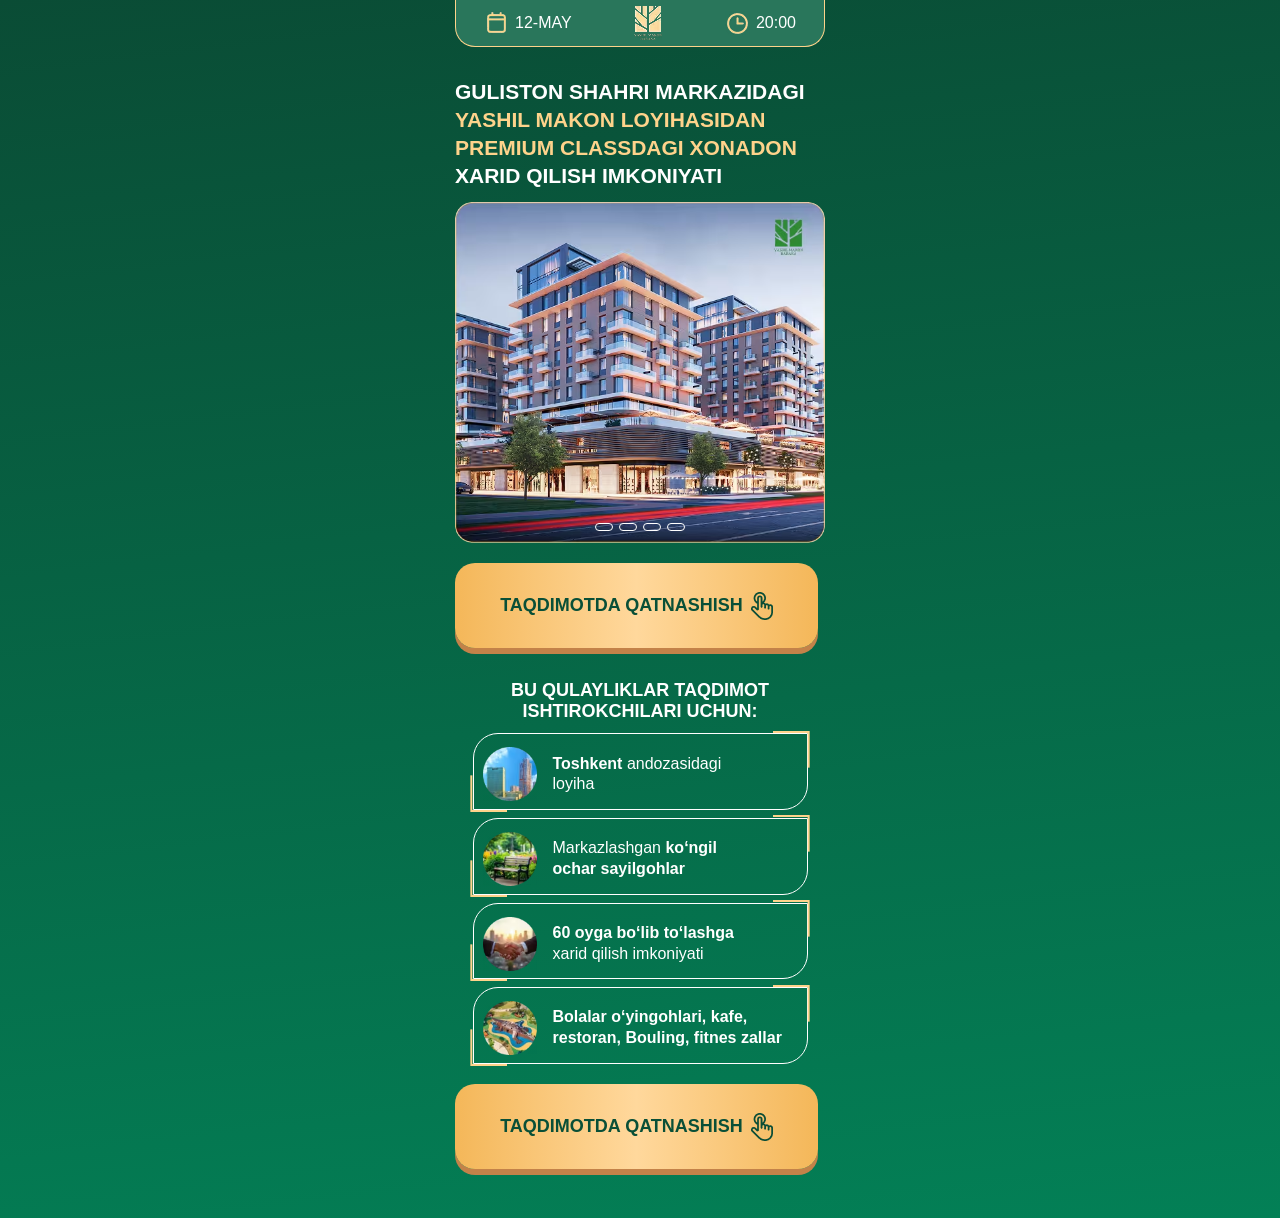
==== a/index.html @ 6a6998e7 "add" ====
<!DOCTYPE html>
<html lang="uz">

<head>
    <meta charset="UTF-8">
    <meta name="viewport" content="width=device-width, initial-scale=1.0">
    <title>Yashil Makon Baraka</title>

    <style>
        * { margin: 0; padding: 0; box-sizing: border-box; } body { background: linear-gradient(173.06deg, #0A4C35 0%, #038056 100%); } .hero { padding-top: 0; padding-bottom: 17px; } .hero__container { max-width: 390px; margin: 0 auto; padding: 0 10px; position: relative; } .hero__header { display: flex; align-items: center; justify-content: space-between; margin-bottom: 31px; background-color: #29765B; border-bottom-right-radius: 20px; border-bottom-left-radius: 20px; padding: 6px 28px; border: 1px solid #FED38B; border-top: 0; margin-bottom: 31px; } .hero__date { display: flex; align-items: center; gap: 6px; } .hero__date-text { font-family: Poppins, sans-serif; font-weight: 500; font-size: 16px; line-height: 100%; letter-spacing: -2%; text-align: center; color: white; } .hero__title { font-family: Inter, sans-serif; font-weight: 600; font-size: clamp(17px, 5.3vw, 21px); line-height: 27.9px; letter-spacing: 3%; text-transform: uppercase; margin-bottom: 12px; color: white; } .hero__title span { color: #FED38B; } .hero__slider { position: relative; width: 100%; overflow: hidden; border-radius: 16px; margin-bottom: 20px; } .hero__slider-track { display: flex; width: 400%; animation: heroSlide 16s infinite; } .hero__slide { width: 25%; height: auto; flex-shrink: 0; object-fit: cover; border-radius: 16px; } @keyframes heroSlide { 0%, 20% { transform: translateX(0); } 25%, 45% { transform: translateX(-25%); } 50%, 70% { transform: translateX(-50%); } 75%, 95% { transform: translateX(-75%); } 100% { transform: translateX(0); } } .hero__pagination { position: absolute; left: 50%; bottom: 12px; transform: translateX(-50%); display: flex; align-items: center; gap: 6px; z-index: 2; } .hero__bullet { display: block; width: 18px; height: 8px; border-radius: 999px; border: 1.5px solid white; background: transparent; animation: heroBullet 12s infinite; } .hero__bullet:nth-child(1) { animation-delay: 0s; } .hero__bullet:nth-child(2) { animation-delay: 4s; } .hero__bullet:nth-child(3) { animation-delay: 8s; } .hero__bullet:nth-child(4) { animation-delay: 12s; } @keyframes heroBullet { 0%, 25% { width: 28px; background: white; } 25.01%, 100% { width: 18px; background: transparent; } } .hero__btn { max-width: 363px; width: 100%; border-radius: 20px; background: linear-gradient(90deg, #F4B759 0%, #FFD89C 50%, #F4B759 100%); box-shadow: 0px 6px 0px 0px #C38249; padding: 29px 0 28px 0; display: flex; align-items: center; justify-content: center; gap: 8px; font-family: Inter, sans-serif; font-weight: 700; text-decoration: none; font-size: clamp(17px, 5vw, 18px); border: none; margin-bottom: 32px; line-height: 27.9px; letter-spacing: 3%; text-align: center; text-transform: uppercase; color: #094F37; } .benefits__title { font-family: Inter, sans-serif; font-weight: 700; font-size: 18px; line-height: 114%; color: white; text-align: center; text-transform: uppercase; margin-bottom: 12px; } .benefits__list { display: flex; flex-direction: column; gap: 8px; margin: 0 auto; justify-content: center; margin-bottom: 20px; align-items: center; } .benefits__item { border-top-left-radius: 25px; border-bottom-right-radius: 25px; border: 1px solid #FFFFFF; max-width: 335px; width: 100%; padding: 13px 0 7.6px 9px; display: flex; align-items: center; position: relative; gap: 16px; } .benefits__text { font-family: Montserrat, sans-serif; font-weight: 300; font-size: 16px; line-height: 130%; color: white; } .benefits__line { top: -3.5px; right: -3.5px; position: absolute; } .benefits__lines { bottom: -3.2px; left: -3.5px; transform: rotate(180deg); position: absolute; }
    </style>

    <link rel="stylesheet" href="./css/main.css" media="print" onload="this.media='all'">
    <noscript>
        <link rel="stylesheet" href="./css/main.css">
    </noscript>
</head>

<body>
    <section class="hero">
        <div class="hero__container">
            <div class="hero__header">
                <div class="hero__date">
                    <img class="hero__date-icon" src="../b/images/Calendar.avif" loading="lazy" decoding="async"
                        width="25" height="25" alt="calendar">
                    <p class="hero__date-text">12-MAY</p>
                </div>

                <img class="hero__logo" src="../b/images/logo.avif" loading="lazy" decoding="async" width="28" height="34"
                    alt="logo">

                <div class="hero__date">
                    <img class="hero__date-icon" src="../b/images/Clock.avif" loading="lazy" decoding="async" width="25"
                        height="25" alt="calendar">
                    <p class="hero__date-text">20:00</p>
                </div>
            </div>

            <h1 class="hero__title">Guliston shahri markazidagi <br>
                <span class="hero__title-accent">Yashil makon loyihasidan <br> Premium classdagi xonadon</span> <br>
                xarid qilish imkoniyati
            </h1>

            <div class="hero__slider">
                <div class="hero__slider-track">
                    <img class="hero__slide" src="./images/slide/1.avif" loading="lazy" decoding="async" width="376"
                        height="347" alt="slide">
                    <img class="hero__slide" src="./images/slide/2.avif" loading="lazy" decoding="async" width="376"
                        height="347" alt="slide">
                    <img class="hero__slide" src="./images/slide/3.avif" loading="lazy" decoding="async" width="376"
                        height="347" alt="slide">
                    <img class="hero__slide" src="./images/slide/4.avif" loading="lazy" decoding="async" width="376"
                        height="347" alt="slide">
                </div>

                <div class="hero__pagination">
                    <span class="hero__bullet"></span>
                    <span class="hero__bullet"></span>
                    <span class="hero__bullet"></span>
                    <span class="hero__bullet"></span>
                </div>
            </div>

            <a class="hero__btn" href="#">
                taqdimotda qatnashish
                <img class="hero__btn-icon" src="/images/cursor.png" loading="lazy" decoding="async" width="22"
                    height="28" alt="cursor">
            </a>

            <div class="benefits">
                <h2 class="benefits__title">Bu qulayliklar taqdimot <br> ishtirokchilari uchun:</h2>

                <ul class="benefits__list">
                    <li class="benefits__item">
                        <img class="benefits__icon" src="./images/1.avif" loading="lazy" decoding="async" width="54"
                            height="54" alt="icon">
                        <p class="benefits__text"><b>Toshkent</b> andozasidagi <br> loyiha</p>

                        <img class="benefits__line" src="./images/line.png" loading="lazy" decoding="async" width="37"
                            height="37" alt="line">
                        <img class="benefits__lines" src="./images/line.png" loading="lazy" decoding="async" width="37"
                            height="37" alt="line">
                    </li>
                    <li class="benefits__item">
                        <img class="benefits__icon" src="./images/2.avif" loading="lazy" decoding="async" width="54"
                            height="54" alt="icon">
                        <p class="benefits__text">Markazlashgan <b>ko‘ngil <br> ochar sayilgohlar</b></p>

                           <img class="benefits__line" src="./images/line.png" loading="lazy" decoding="async" width="37"
                            height="37" alt="line">
                        <img class="benefits__lines" src="./images/line.png" loading="lazy" decoding="async" width="37"
                            height="37" alt="line">
                    </li>
                    <li class="benefits__item">
                        <img class="benefits__icon" src="./images/3.avif" loading="lazy" decoding="async" width="54"
                            height="54" alt="icon">
                        <p class="benefits__text"><b>60 oyga bo‘lib to‘lashga</b> <br>
                            xarid qilish imkoniyati</p>
                               <img class="benefits__line" src="./images/line.png" loading="lazy" decoding="async" width="37"
                            height="37" alt="line">
                        <img class="benefits__lines" src="./images/line.png" loading="lazy" decoding="async" width="37"
                            height="37" alt="line">
                    </li>
                    <li class="benefits__item">
                        <img class="benefits__icon" src="./images/4.avif" loading="lazy" decoding="async" width="54"
                            height="54" alt="icon">
                        <p class="benefits__text"><b>Bolalar o‘yingohlari, kafe, restoran, Bouling, fitnes zallar</b>
                        </p>
                           <img class="benefits__line" src="./images/line.png" loading="lazy" decoding="async" width="37"
                            height="37" alt="line">
                        <img class="benefits__lines" src="./images/line.png" loading="lazy" decoding="async" width="37"
                            height="37" alt="line">
                    </li>
                </ul>
            </div>

            <a class="hero__btn" href="#">
                taqdimotda qatnashish
                <img class="hero__btn-icon" src="/images/cursor.png" loading="lazy" decoding="async" width="22"
                    height="28" alt="cursor">
            </a>
        </div>
    </section>
</body>

</html>
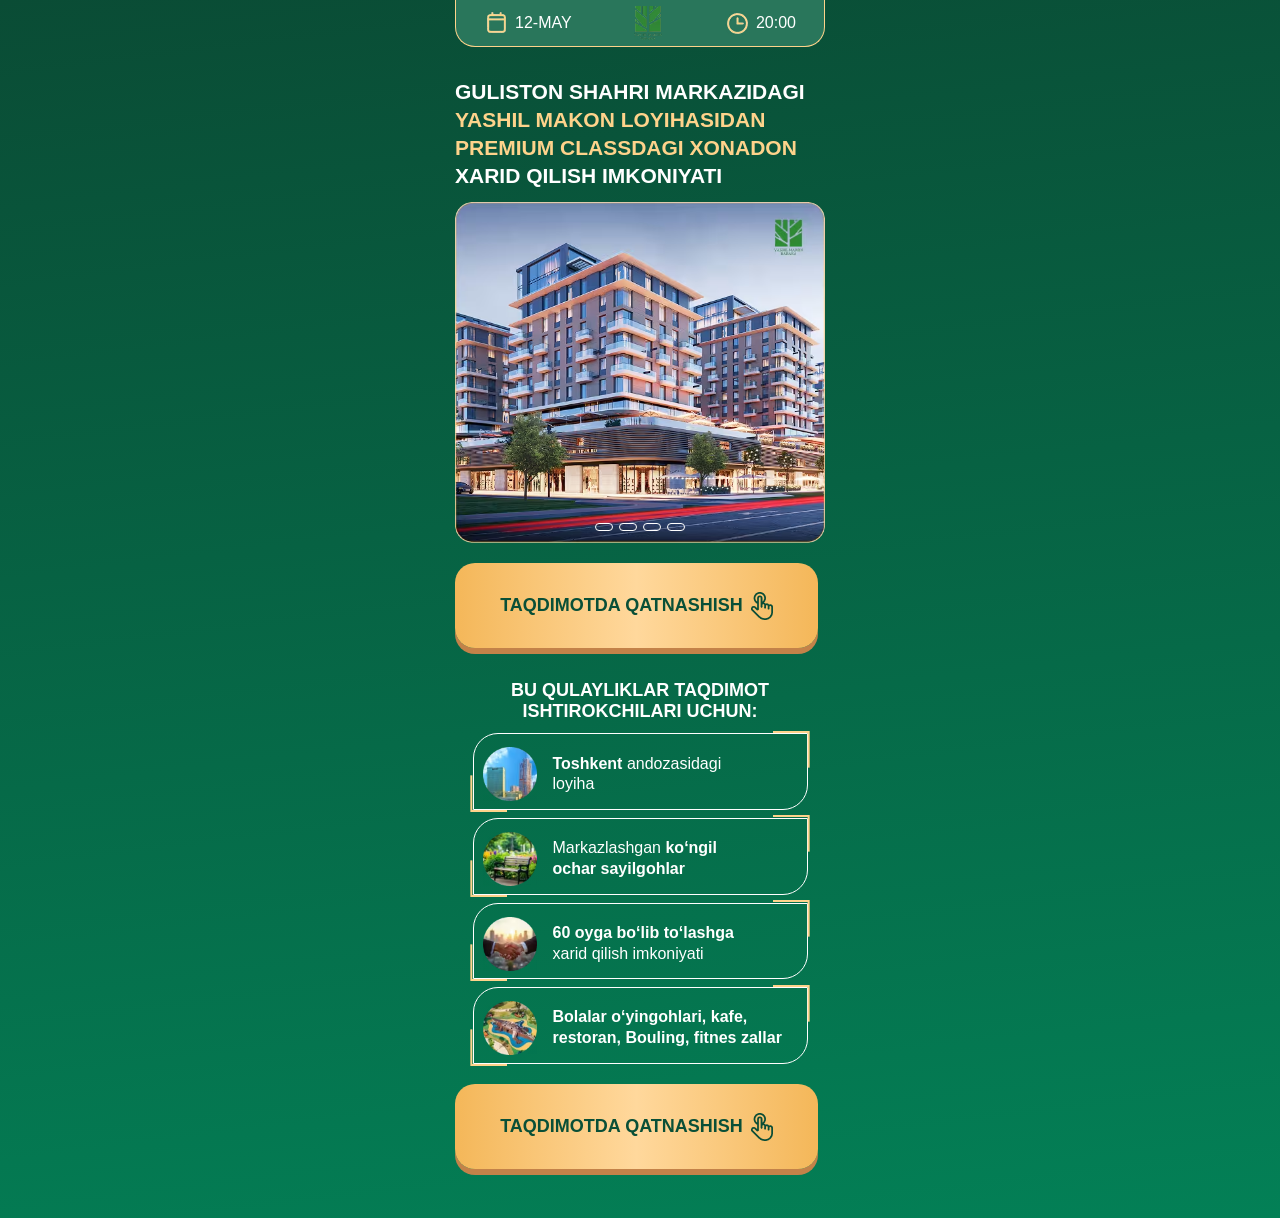
==== commit 2ea603fb: "Add files via upload" ====
--- a/a/index.html
+++ b/a/index.html
@@ -61,7 +61,7 @@
                 </div>
             </div>
 
-            <a class="hero__btn" href="#">
+            <a class="hero__btn" href="https://t.me/+Wzm2TkMb3FMyNTli">
                 taqdimotda qatnashish
                 <img class="hero__btn-icon" src="/images/cursor.png" loading="lazy" decoding="async" width="22"
                     height="28" alt="cursor">
@@ -114,7 +114,7 @@
                 </ul>
             </div>
 
-            <a class="hero__btn" href="#">
+            <a class="hero__btn" href="https://t.me/+Wzm2TkMb3FMyNTli">
                 taqdimotda qatnashish
                 <img class="hero__btn-icon" src="/images/cursor.png" loading="lazy" decoding="async" width="22"
                     height="28" alt="cursor">
